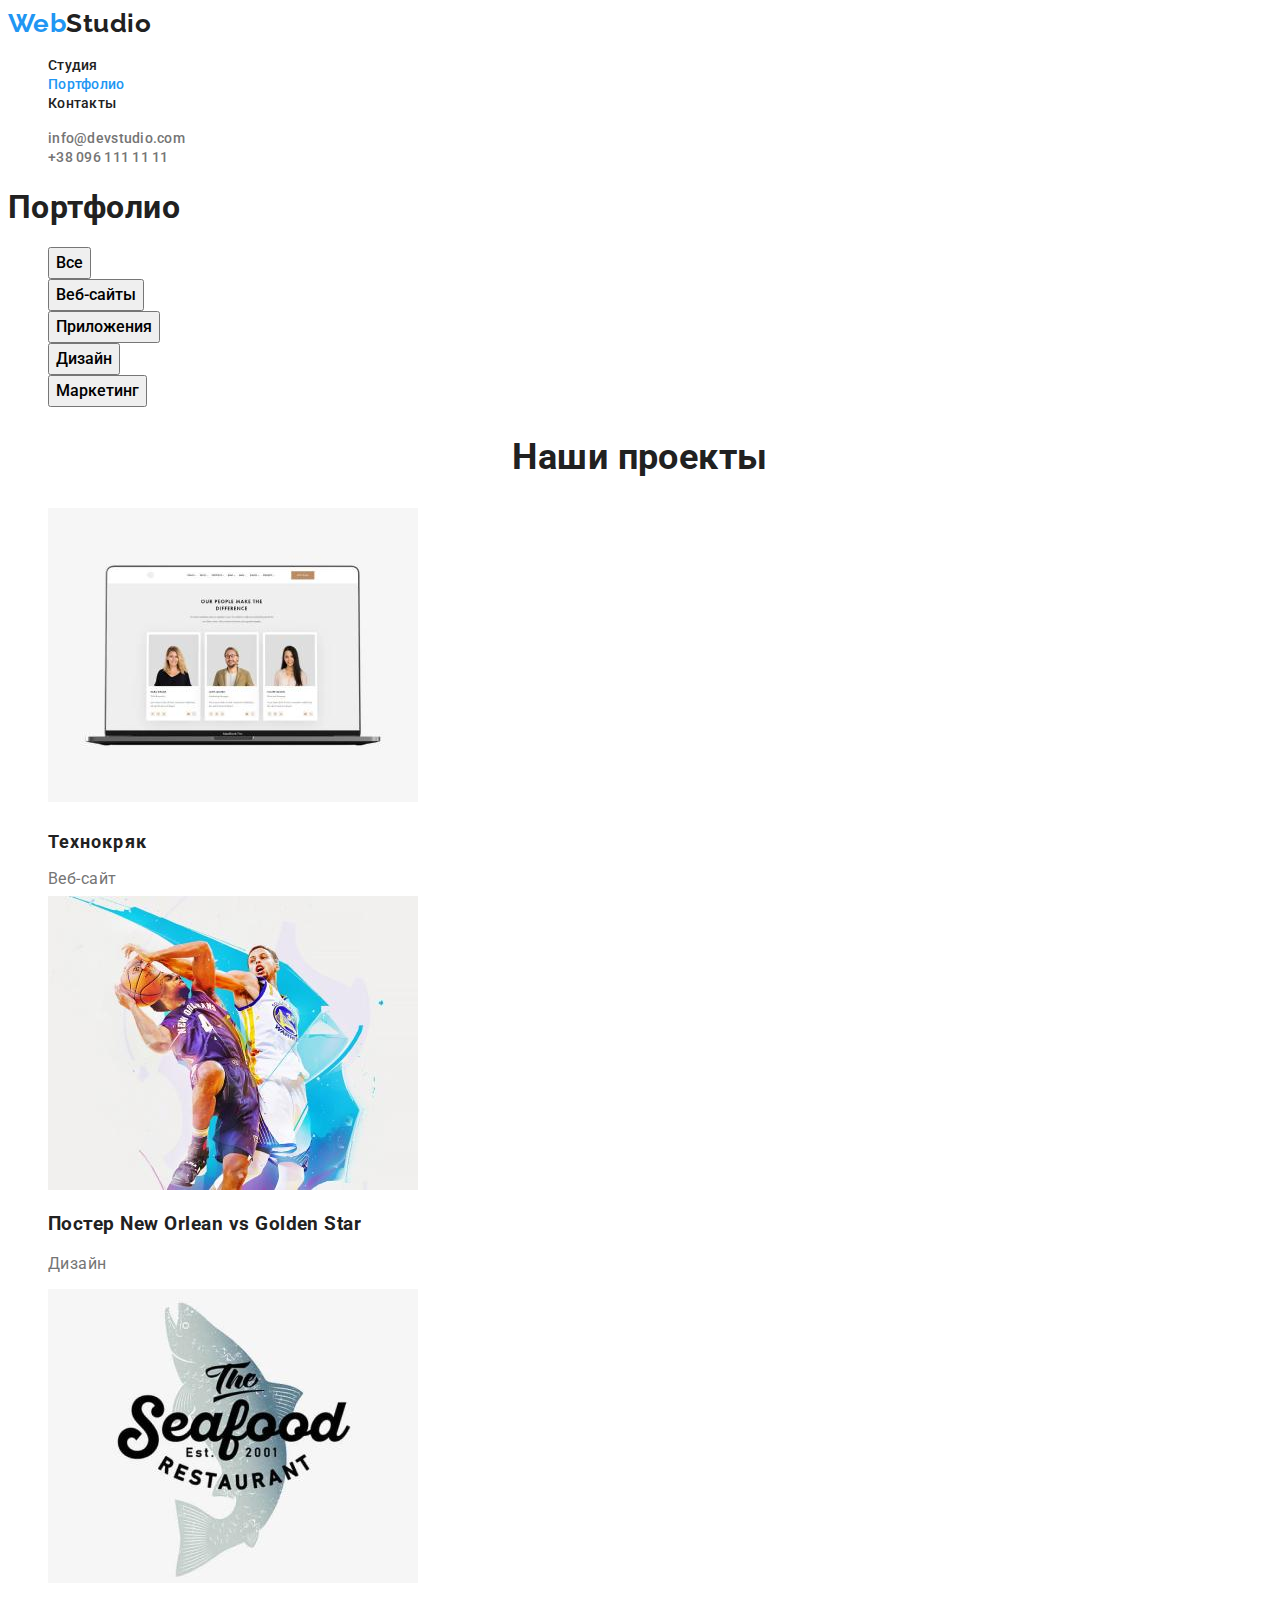
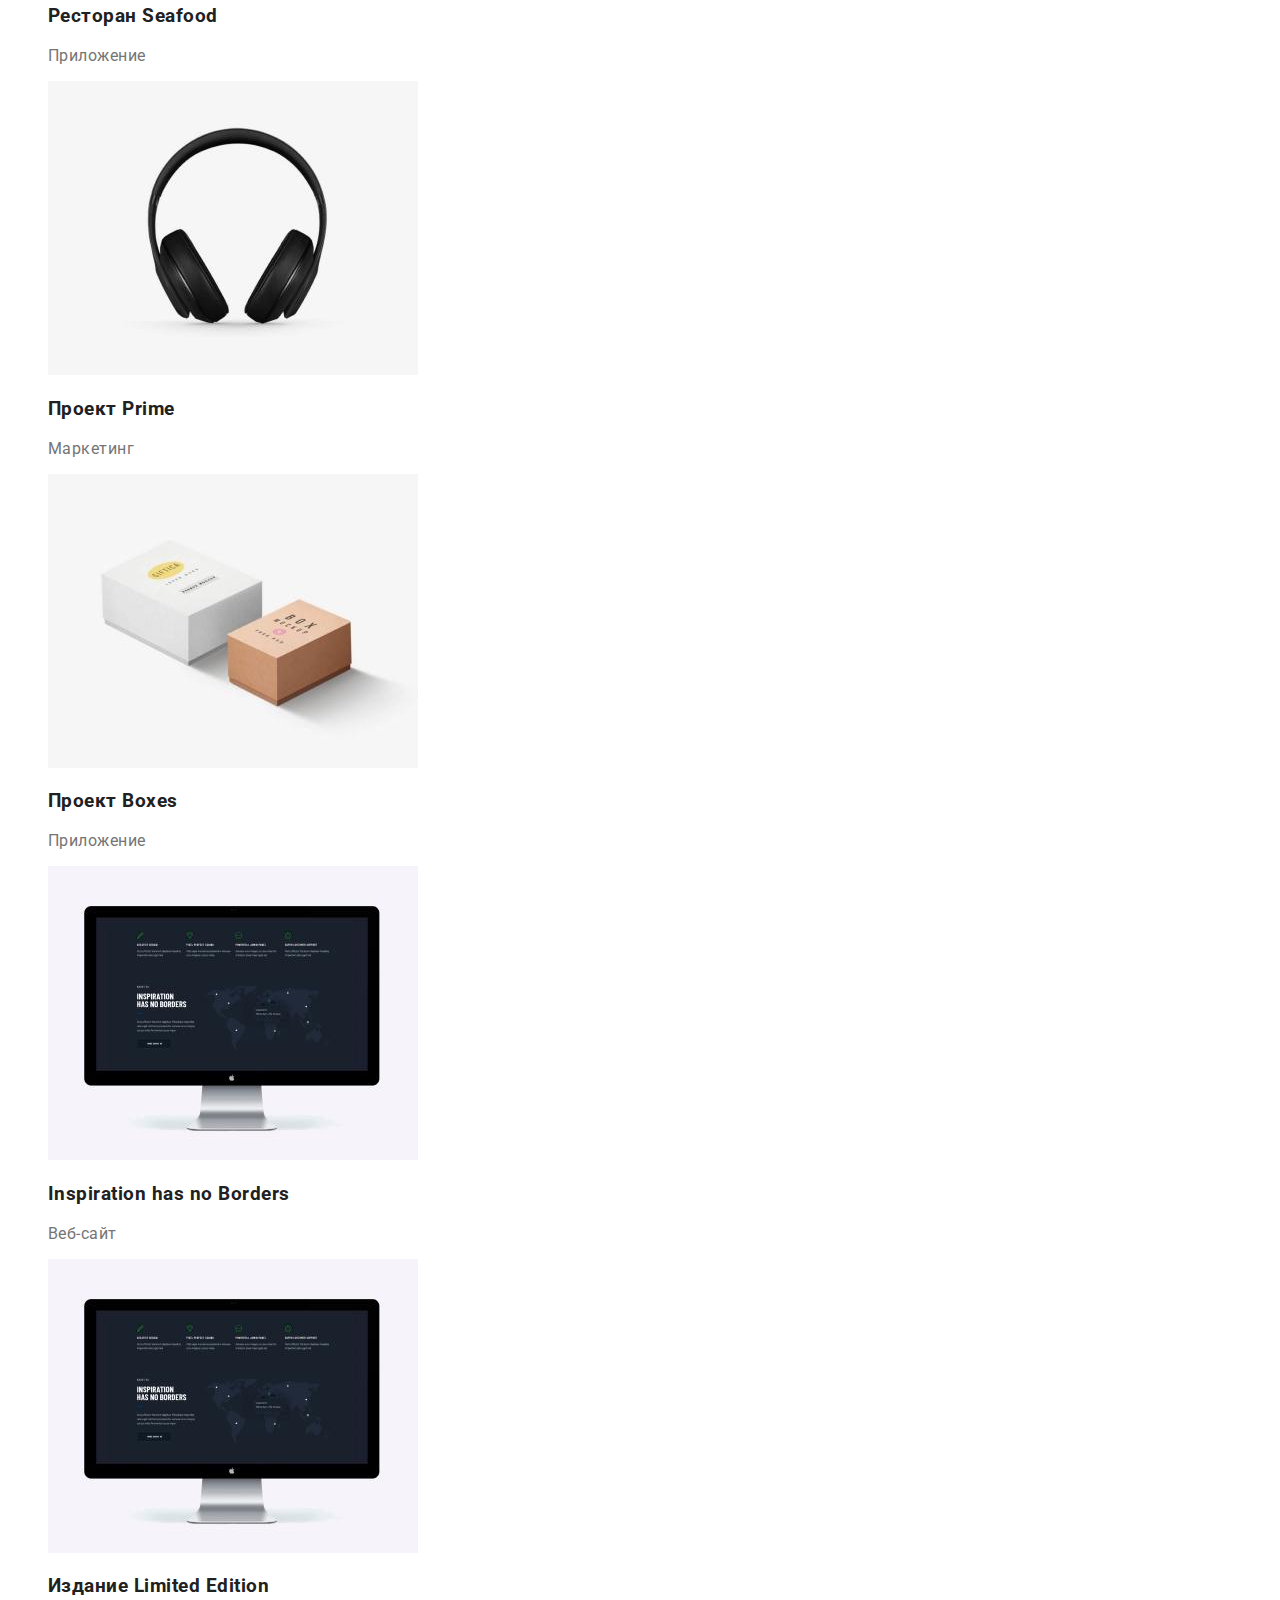
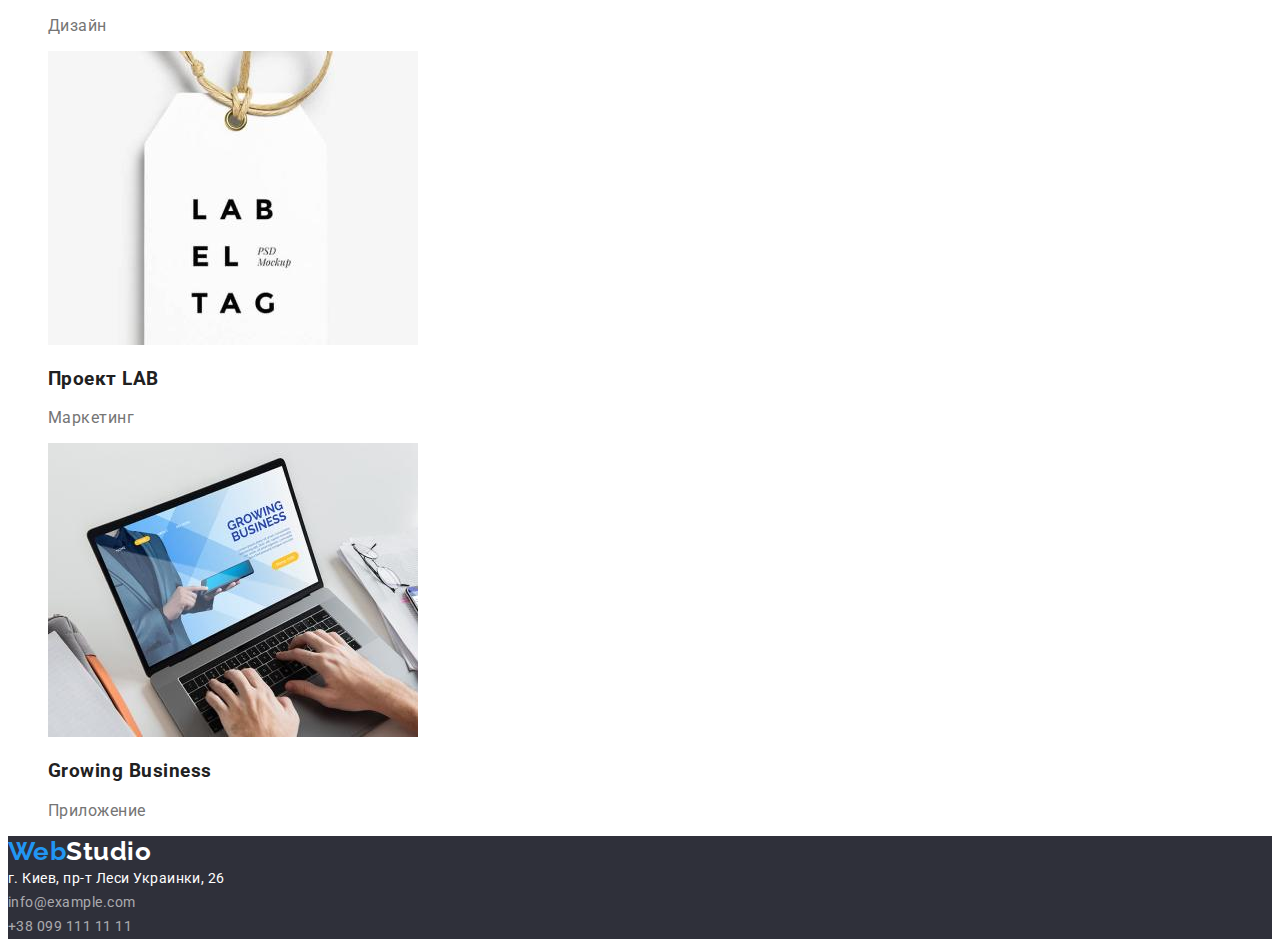
==== portfolio.html @ cc96e68f "HW 2" ====
<!DOCTYPE html>
<html lang="ru">
<head>
    <meta charset="UTF-8" />
    <meta name="viewport" content="width=device-width, initial-scale=1.0" />
    <title>WebStudio</title>
    <link href="https://fonts.googleapis.com/css2?family=Raleway:wght@700&family=Roboto:wght@400;500;700;900&display=swap"
        rel="stylesheet">
    <link rel="stylesheet" href="./css/styles.css" />
</head>
<body>

    <!-- Шапка сайта -->
    <header>
        <nav>
            <a href="./index.html" class="logo">
                Web<span class="logo-black">Studio</span>
            </a>

            <ul class="site-nav list">
                <li><a href="./index.html" class="link">Студия</a></li>
                <li><a href="" class="link current">Портфолио</a></li>
                <li><a href="" class="link">Контакты</a></li>
            </ul>
        </nav>

        <ul class="contact list">
            <li><a href="mailto:info@devstudio.com" class="link">info@devstudio.com</a></li>
            <li><a href="tel:+380961111111" class="link">+38 096 111 11 11</a></li>
        </ul>
    </header>

    <main>
       <h1>Портфолио</h1>

        <!--Кнопки фильтра -->
        <section class="section-filter">
            <ul class="filter list">
                <li>
                    <button type="button" class="button-filter link">Все</button>
                </li>
                <li>
                    <button type="button" class="button-filter link">Веб-сайты</button>
                </li>
                <li>
                    <button type="button" class="button-filter link">Приложения</button>
                </li>
                <li>
                    <button type="button" class="button-filter link">Дизайн</button>
                </li>

                <li>
                    <button type="button" class="button-filter link">Маркетинг</button>
                </li>
            </ul>
        </section>

        <!--Проекты-->
        <section class="section-project">
            <h2 class="section-title">Наши проекты</h2>
            <ul class="poject-list list">
                <li>
                    <img src="./images/img-portfolio/technokryak.jpg" alt="Веб-сайт" width="370" height="294" />
                    <h3 class="poject-title">Технокряк</h3>
                    <p class="poject-text">Веб-сайт</p>
                </li>
        
                <li>
                    <img src="./images/img-portfolio/poster.jpg" alt="Постер" width="370" height="294" />
                    <h3>Постер New Orlean vs Golden Star</h3>
                    <p>Дизайн</p>
                </li>
                <li>
                    <img src="./images/img-portfolio/seafood.jpg" alt="Приложение для ресторана" width="370" height="294" />
                    <h3>Ресторан Seafood</h3>
                    <p>Приложение</p>
                </li>
                <li>
                    <img src="./images/img-portfolio/prime.jpg" alt="Наушники" width="370" height="294" />
                    <h3>Проект Prime</h3>
                    <p>Маркетинг</p>
                </li>
                <li>
                    <img src="./images/img-portfolio/boxes.jpg" alt="Коробки" width="370" height="294" />
                    <h3>Проект Boxes</h3>
                    <p>Приложение</p>
                </li>
                <li>
                    <img src="./images/img-portfolio/inspiration.jpg" alt="Монитор" width="370" height="294" />
                    <h3>Inspiration has no Borders</h3>
                    <p>Веб-сайт</p>
                </li>
                <li>
                    <img src="./images/img-portfolio/inspiration.jpg" alt="Журнал" width="370" height="294" />
                    <h3>Издание Limited Edition</h3>
                    <p>Дизайн</p>
                <li>
                    <img src="./images/img-portfolio/lab.jpg" alt="Бирка" width="370" height="294" />
                    <h3>Проект LAB</h3>
                    <p>Маркетинг</p>
                </li>  
                <li>
                    <img src="./images/img-portfolio/growing.jpg" alt="Ноутбук" width="370" height="294" />
                    <h3>Growing Business</h3>
                    <p>Приложение</p>
                </li>
            </ul>
        </section>
    </main>

<!-- Футер -->
<footer class="footer">
    <a href="./index.html" class="logo">
        Web<span class="logo-white">Studio</span>
    </a>

    <address class="address">
        г. Киев, пр-т Леси Украинки, 26
    </address>
    <address class="contact-address">
        <a href="mailto:info@example.com" class="link">info@example.com</a> <br />
        <a href="tel:+380991111111" class="link">+38 099 111 11 11</a>
    </address>
</footer>
</body>

</html>
---- css/styles.css ----
:root {
  --primary-text-color: #757575;
  --title-text-color: #212121;
  --accent-color: #2196f3;
  --white-color: #ffffff;
  --bg-color: #ffffff;
  --primary-bg-color: #f5f4fa;
  --bg-color-black: #2f303a;
  --rgb-footer: rgba(255, 255, 255, 0.6);
}

body {
  background-color: var(--bg-color);
  color: var(--title-text-color);
  font-family: Roboto, sans-serif;
  letter-spacing: 0.03em;
}
.list {
  list-style: none;
}

/* logo */
.logo {
  color: var(--accent-color);
  font-family: Raleway, sans-serif;
  font-weight: bold;
  font-size: 26px;
  line-height: 1.2;
  text-decoration: none;
}
.logo-black {
  color: var(--title-text-color);
  font-family: Raleway, sans-serif;
}
.logo-white {
  color: var(--white-color);
  font-family: Raleway, sans-serif;
}

/* sitenav */
.site-nav .link.current {
  color: var(--accent-color);
}
.site-nav .link {
  color: var(--title-text-color);
  font-weight: 500;
  font-size: 14px;
  line-height: 1.14;
  letter-spacing: 0.02em;
  text-decoration: none;
}
.site-nav .link:hover,
.site-nav .link:focus {
  color: var(--accent-color);
}

.site-nav .link,
.contact .link {
  color: var(--title-text-color);
}
.contact .link {
  font-weight: 500;
  font-size: 14px;
  line-height: 1.14px;
  letter-spacing: 0.02em;
  color: var(--primary-text-color);
  text-decoration: none;
}

.contact .link:hover,
.contact .link:focus {
  color: var(--accent-color);
}

/* секции */
.section .title {
  color: var(--title-text-color);

  font-weight: 700;
  font-size: 36px;
  line-height: 1.17;
  text-align: center;
}

p {
  color: var(--primary-text-color);
}
h2 {
  font-weight: 700;
  font-size: 36px;
  line-height: 1.17;
  text-align: center;
}
/* герой */
.hero {
  background-color: var(--bg-color-black);
  color: var(--white-color);
  letter-spacing: 0.06em;
}
.hero-title {
  font-weight: 900;
  font-size: 44px;
  line-height: 1.36;
  text-align: center;
}

/* Преимущества */
.feature-list .title {
  font-weight: 700;
  font-size: 14px;
  line-height: 1.14;
  text-transform: uppercase;
}
.feature-list .text {
  font-size: 14px;
  line-height: 1.71;
}
/* Наша команда */
.workers-title {
  font-weight: 500;
  font-size: 16px;
  line-height: 1.19px;
  text-align: center;
}
.workers-text {
  font-size: 16px;
  line-height: 1.19;
  text-align: center;
}

/* Кнопка */
.button {
  font-family: inherit;
  background-color: var(--accent-color);
  color: var(--white-color);
  border-color: var(--accent-color);
  font-weight: 700;
  font-size: 16px;
  line-height: 1.88;
  cursor: pointer;
}
/* Футер */
.footer {
  background-color: var(--bg-color-black);
}
.address,
.contact-address {
  font-style: normal;
  font-size: 14px;
  line-height: 1.71;
  color: var(--white-color);
}
.contact-address .link {
  color: var(--rgb-footer);
  text-decoration: none;
}
/* СТРАНИЦА ПОРТФОЛИО */

/* Кнопки фильтра */
.button-filter {
  font-family: inherit;
  font-weight: 500;
  font-size: 16px;
  line-height: 1.62;
  text-align: center;
  cursor: pointer;
}
.filter .link:hover,
.filter .link:focus {
  background-color: var(--accent-color);
  color: var(--white-color);
}
/* Проекты */
.poject-title {
  font-size: 18px;
  line-height: 2;
  letter-spacing: 0.06em;
}
.poject-text {
  font-size: 16px;
  line-height: 1.87px;
}
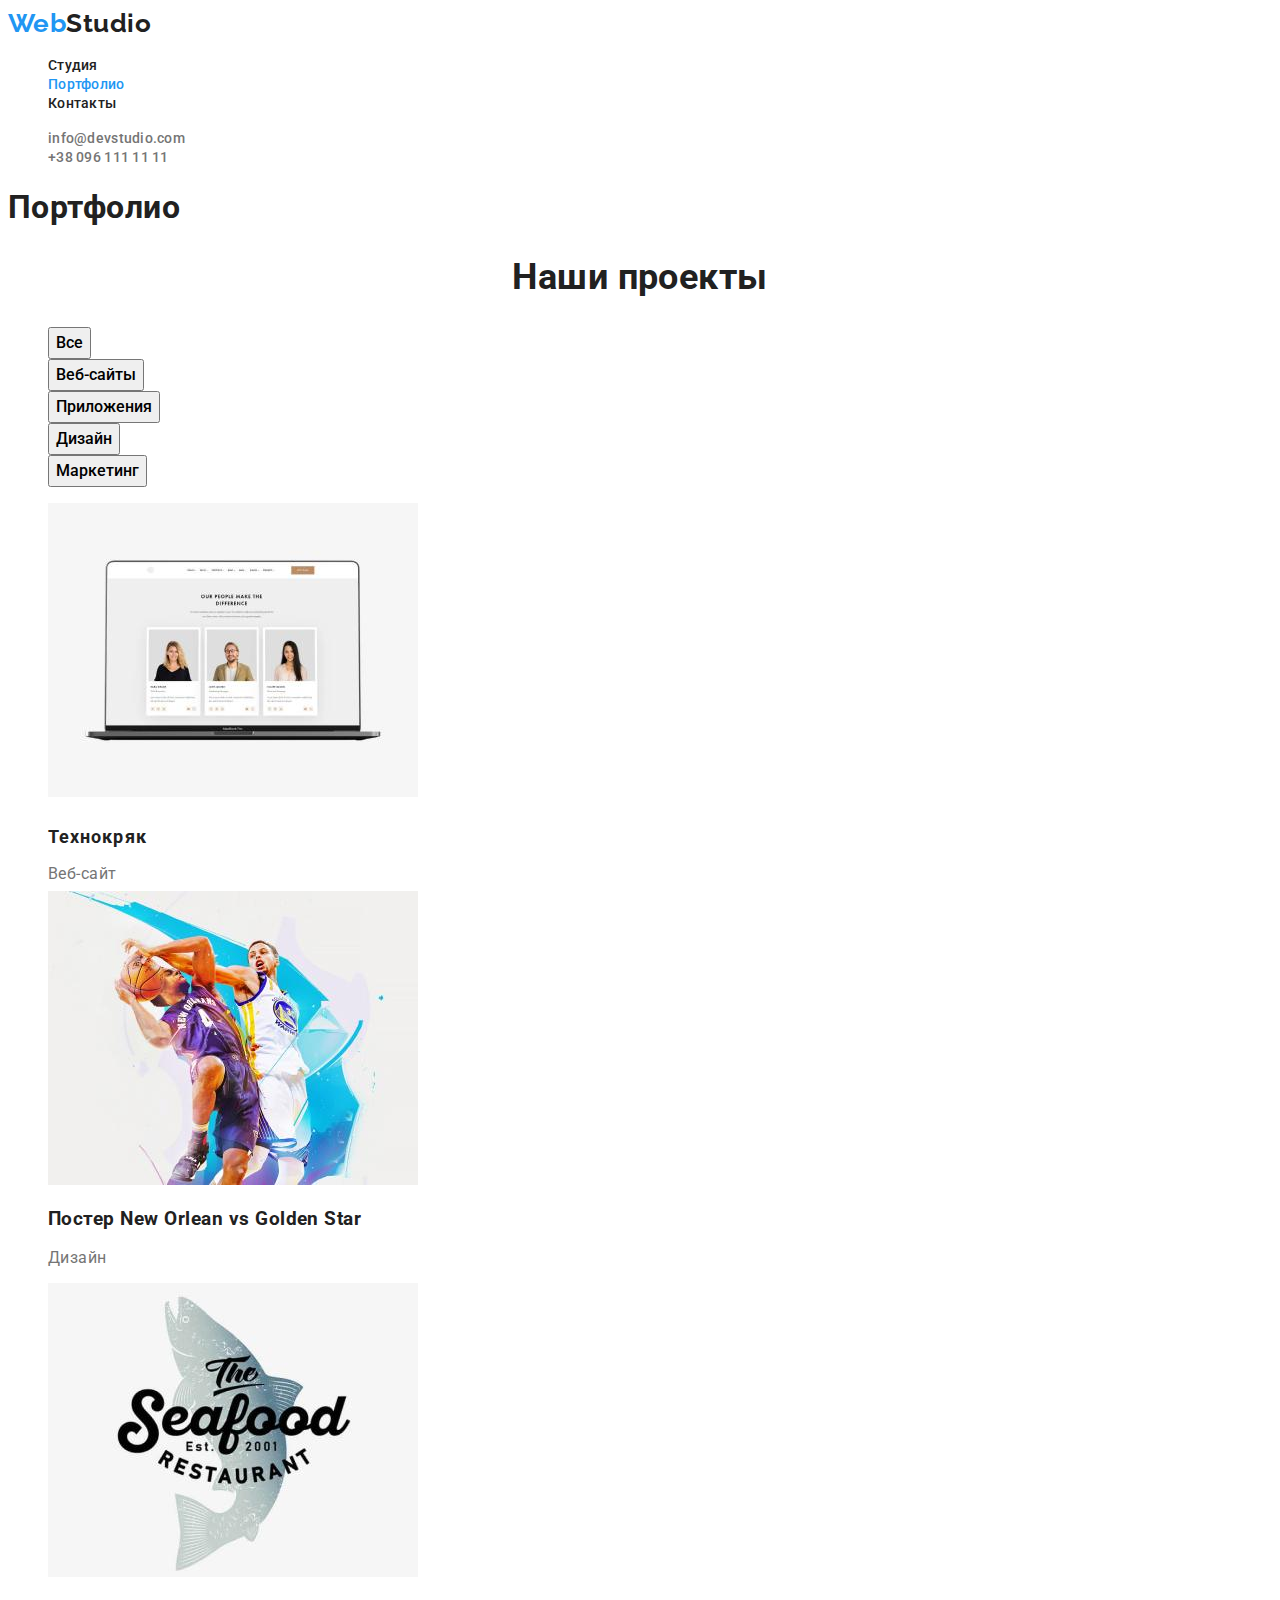
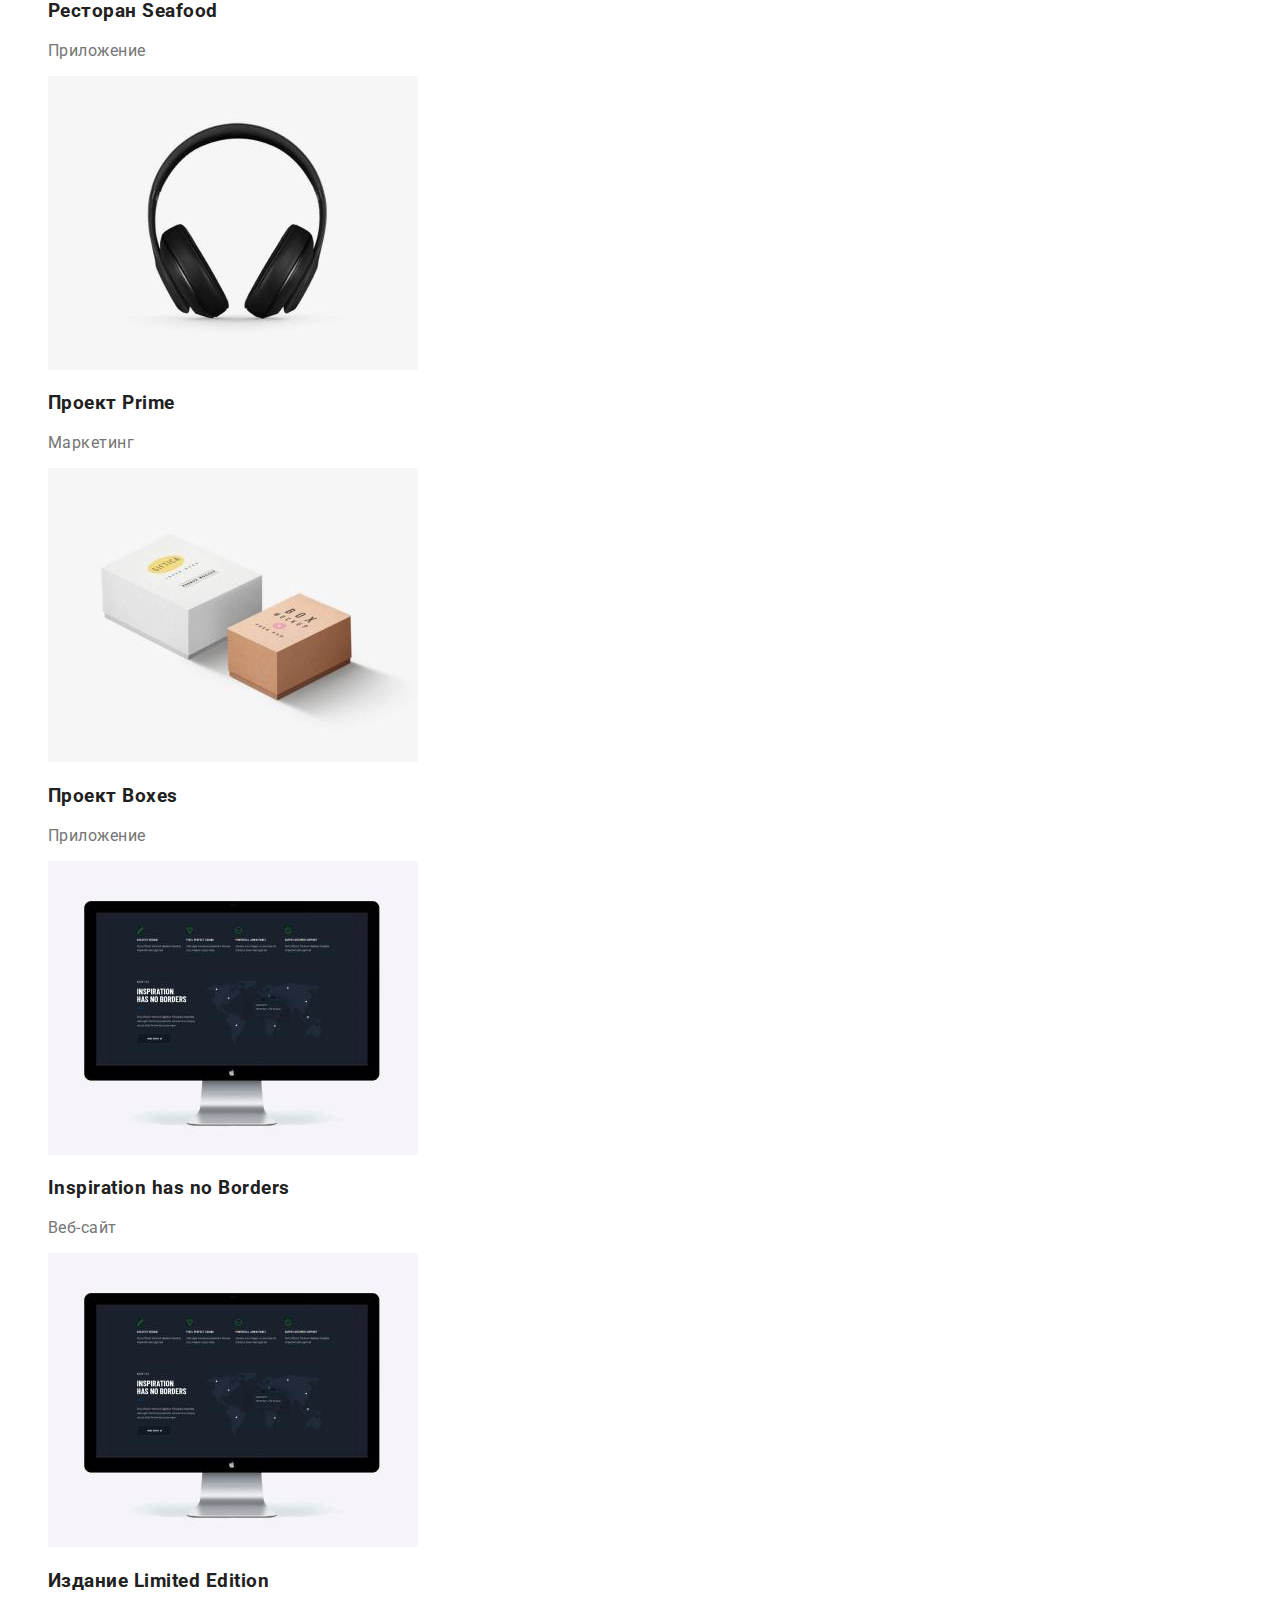
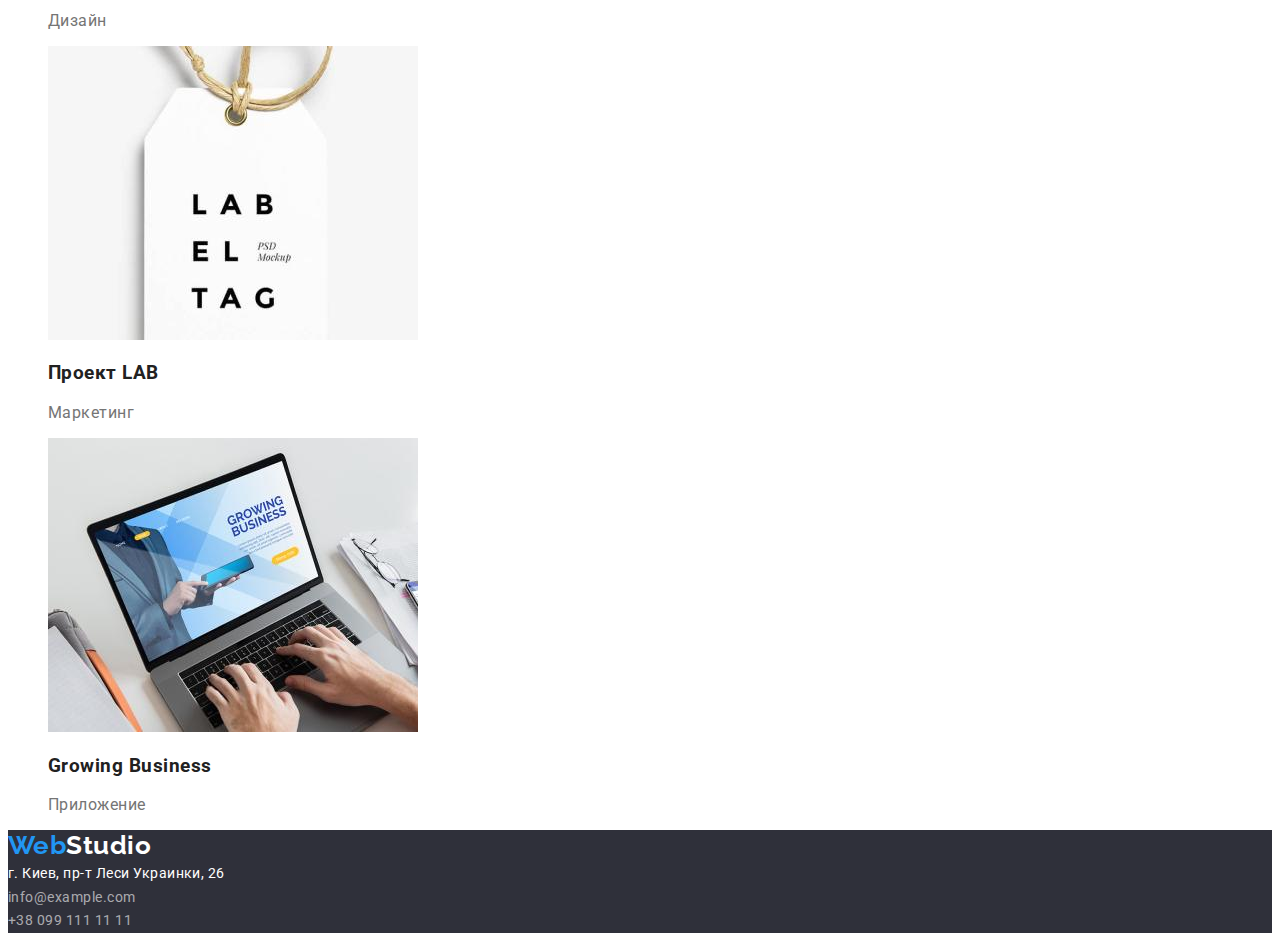
==== commit 17548adc: "HW 2" ====
--- a/portfolio.html
+++ b/portfolio.html
@@ -32,9 +32,9 @@
 
     <main>
        <h1>Портфолио</h1>
-
+        <section class="section-project">
+        <h2 class="section-title">Наши проекты</h2>
         <!--Кнопки фильтра -->
-        <section class="section-filter">
             <ul class="filter list">
                 <li>
                     <button type="button" class="button-filter link">Все</button>
@@ -53,11 +53,7 @@
                     <button type="button" class="button-filter link">Маркетинг</button>
                 </li>
             </ul>
-        </section>
-
         <!--Проекты-->
-        <section class="section-project">
-            <h2 class="section-title">Наши проекты</h2>
             <ul class="poject-list list">
                 <li>
                     <img src="./images/img-portfolio/technokryak.jpg" alt="Веб-сайт" width="370" height="294" />
